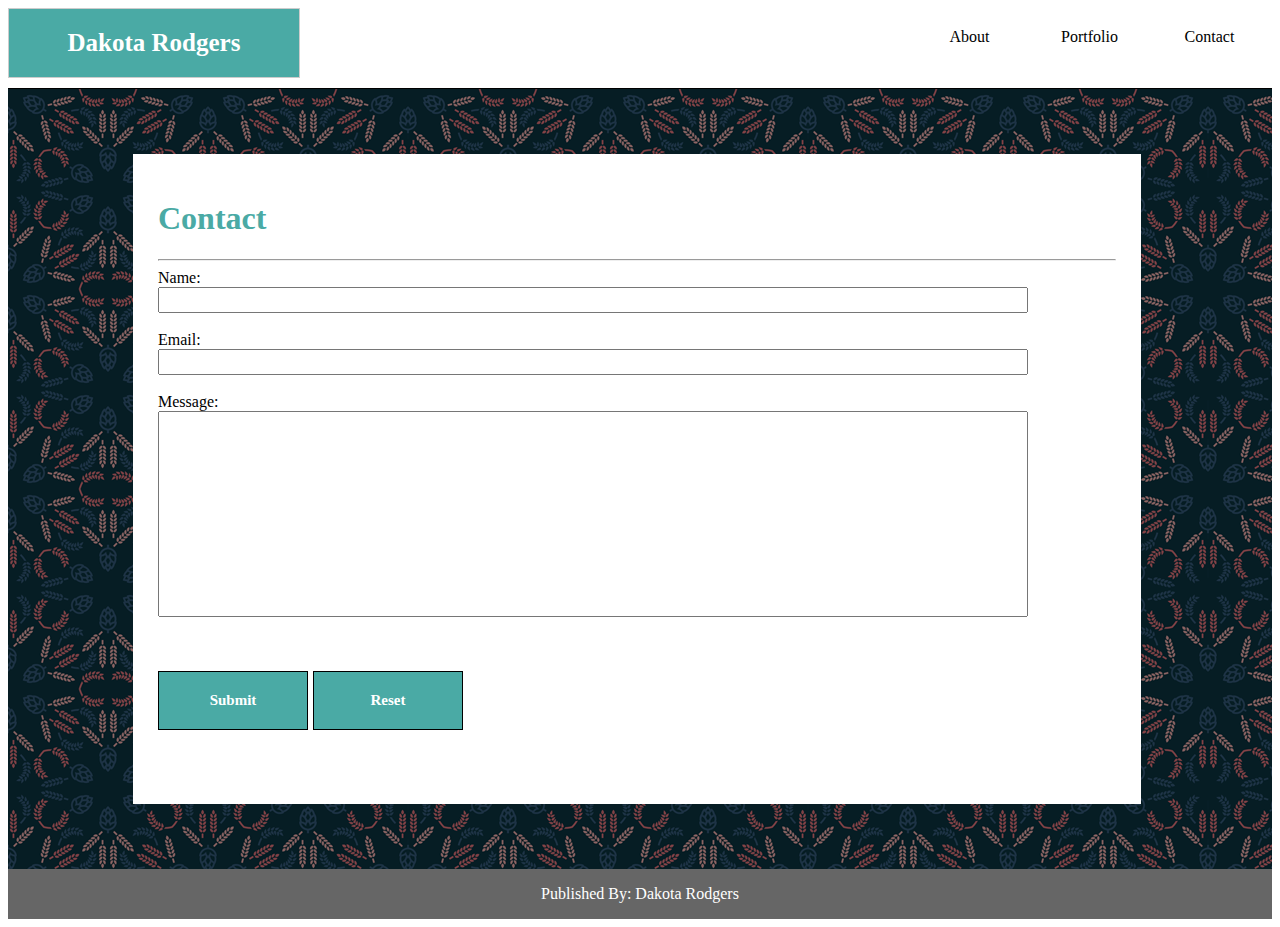
==== Contact.html @ 7f0cfc33 "adding all of my homework" ====
<!DOCTYPE html>
<html lang="en-us">

<head>
    <meta charset="UTF-8">
    <title>Contact</title>

    <link rel="stylesheet" type="text/css" href="style.css">

</head>

<body>
<!--Creating the clearfix div-->
<div class="clearfix"> 
 <!--Creating the Divs for Heading and Navigation Bar-->   
<div id="navbar">
<div id="holder">    

<ol>
    <!--Creating My Name in a box in the corner-->
    <li>Dakota Rodgers</li>  

</ol>

<!--Making a list of the navbar options-->
<ul>
    <!--Making clickable navigation bars to switch pages-->
    <li><a href="./Contact.html">Contact</a></li>
    <li><a href="./Portfolio.html">Portfolio</a></li> 
    <li><a href="./Week-One-Homework.html">About</a></li>   

</ul>    

</div><!-- End Holder Div-->
</div><!-- End Nav Bar Div-->
</div> <!--End of Clearfix Div-->  

<div id="MainPage">

<div id="ContentBox">
    
<h1>Contact</h1>

<hr>

<form action="mailto:kotalicious@outlook.com"
method="post" enctype="text/plain">

Name:<br> <input type="text" class="Name" /> <br><br>

Email:<br> <input type="text" class="Email" /> <br><br>

Message:<br> <input type="text" class="Message" /> <br><br><br><br>


<button type="Submit">Submit</button> 
<button type="Reset">Reset</button>

</form>






<!--ContentBox Div End-->
</div>

<!--MainPage Div End-->    
</div>

</body>

<div class="footer">Published By: Dakota Rodgers</div>
---- style.css ----
#header{
    background-color: #ffffff ;

}

.footer {
    position: relative;
    right: 0;
    bottom: 0;
    left: 0;
    padding: 1rem;
    background-color: #666666;
    color:#ffffff;
    text-align: center;
  }

.clearfix::after {
    content: "";
    clear: both;
    display: block;
} 

#navbar #holder { 
    height:80px;
    border-bottom:1px solid #000;

}


#navbar #holder ul {
        list-style:none;
        margin:0;
        padding:0;
}

#navbar #holder ol {
    list-style:none;
    margin:0;
    padding:0;
}

#navbar #holder ul li a {
        text-decoration:none;
        float:right;
        margin-right:5px;
        font-family:'Georgia', Times, Times New Roman, serif;
        color:#000;
        padding:20px;
        width:75px;
        text-align:center;
        display:block;
        background:#ffffff ;
    
}


#navbar #holder ol {
    text-decoration:none;
    float:left;
    margin-right:5px;
    font-family:'Georgia', Times, Times New Roman, serif;
    color:white;
    border:1px solid #cccccc;
    padding:20px;
    width:250px;
    text-align:center;
    display:block;
    background:#4aaaa5;
    font-size: 25px;
    font-weight: bold;

}


#navbar #holder ul li a:hover {

    background:#F90;
    color:#FFF;
    text-shadow:1px 1px 1px #000;

}

/* not currently working tests still needed */
button a:hover {

    background:#F90;
    color:#FFF;
    text-shadow:1px 1px 1px #000;

}

.clearfix::after {
    content: "";
    display: block;
    clear: both;    
}

.Main-Page {

  width: 90%;
  padding: 25px;
  border-style: groove;
  border-width: 1px;
  border-color : #dddddd;
  background-color: #ffffff;
  margin: 25px;

}

#ContentBox {

    background-color: white ;
    width: 90%;
    height: 600px;
    padding: 25px;
    margin: 25px 25px 25px 25px;
    color:black;
    
}

#PortfolioBox{

    background-color: white ;
    width: 90%;
    height: 1050px;
    padding: 25px;
    margin: 25px 25px 25px 25px;
    color:black;    

}

#MainPage {
    background-image: url("images/wheat.png");
    background-color: #EDECEC ;
    padding: 40px 100px;

    
}

h1 {

    color: #4aaaa5;


}

img {
    display: inline-block;
    margin: 15px 30px 15px 0px;
  }

p { 
    line-height: 200%;
    color: #777777;
    font-family:'Arial', 'Helvetica Neue', Helvetica, sans-serif;;

} 


.Name {width: 90%; height: 20px}

.Email {width: 90%; height: 20px}

.Message {width: 90%; height: 200px}

button {

    text-decoration:none;
    float:left;
    margin-right:5px;
    font-family:'Georgia', Times, Times New Roman, serif;
    color:white;
    border:1px solid #000;
    padding:20px;
    width:150px;
    text-align:center;
    display:block;
    background:#4aaaa5;
    font-size: 15px;
    font-weight: bold;

}

#Hangman {
    position: relative; 
    width: 250px;
    height: 250px;
    background-image: url(images/hangman.jpg);
    background-size: cover;
    background-repeat: no-repeat;
    background-position: 40% 60%;
    float: left;
    border:1px solid #000;
}

#RPG {
    position: relative; 
    width: 250px;
    height: 250px;
    background-image: url(images/rpg.jpg);
    background-size: cover;
    background-repeat: no-repeat;
    background-position: 40% 60%;
    float: left;
    margin-left:50px;
    border:1px solid #000;
}

#Trivia {
    position: relative; 
    width: 250px;
    height: 250px;
    background-image: url(images/headphones.jpg);
    background-size: cover;
    background-repeat: no-repeat;
    background-position: 40% 60%;
    float: left;
    border:1px solid #000;
}

#Rutgers {
    position: relative; 
    width: 250px;
    height: 250px;
    background-image: url(images/rutgers.jpg);
    background-size: cover;
    background-repeat: no-repeat;
    background-position: 40% 60%;
    float: left;
    margin-left:50px;
    border:1px solid #000;
}

#RPS {
    position: relative; 
    width: 250px;
    height: 250px;
    background-image: url(images/rps.jpg);
    background-size: cover;
    background-repeat: no-repeat;
    background-position: 40% 60%;
    float: left;
    border:1px solid #000;
}



h4 { 
   position: absolute; 
   top: 70%; 
   width: 92%;
   background-color: #4aaaa5;
   color: white;
   padding:10px;
   text-align: center;
}


a:link {
    color: white; 
    background-color: transparent; 
    text-decoration: none;
}

a:visited {
    color: white;
    background-color: transparent;
    text-decoration: none;
}

a:hover {
    color: orange;
    background-color: transparent;
    text-decoration: none;
}

a:active {
    color: white;
    background-color: transparent;
    text-decoration: none;
}
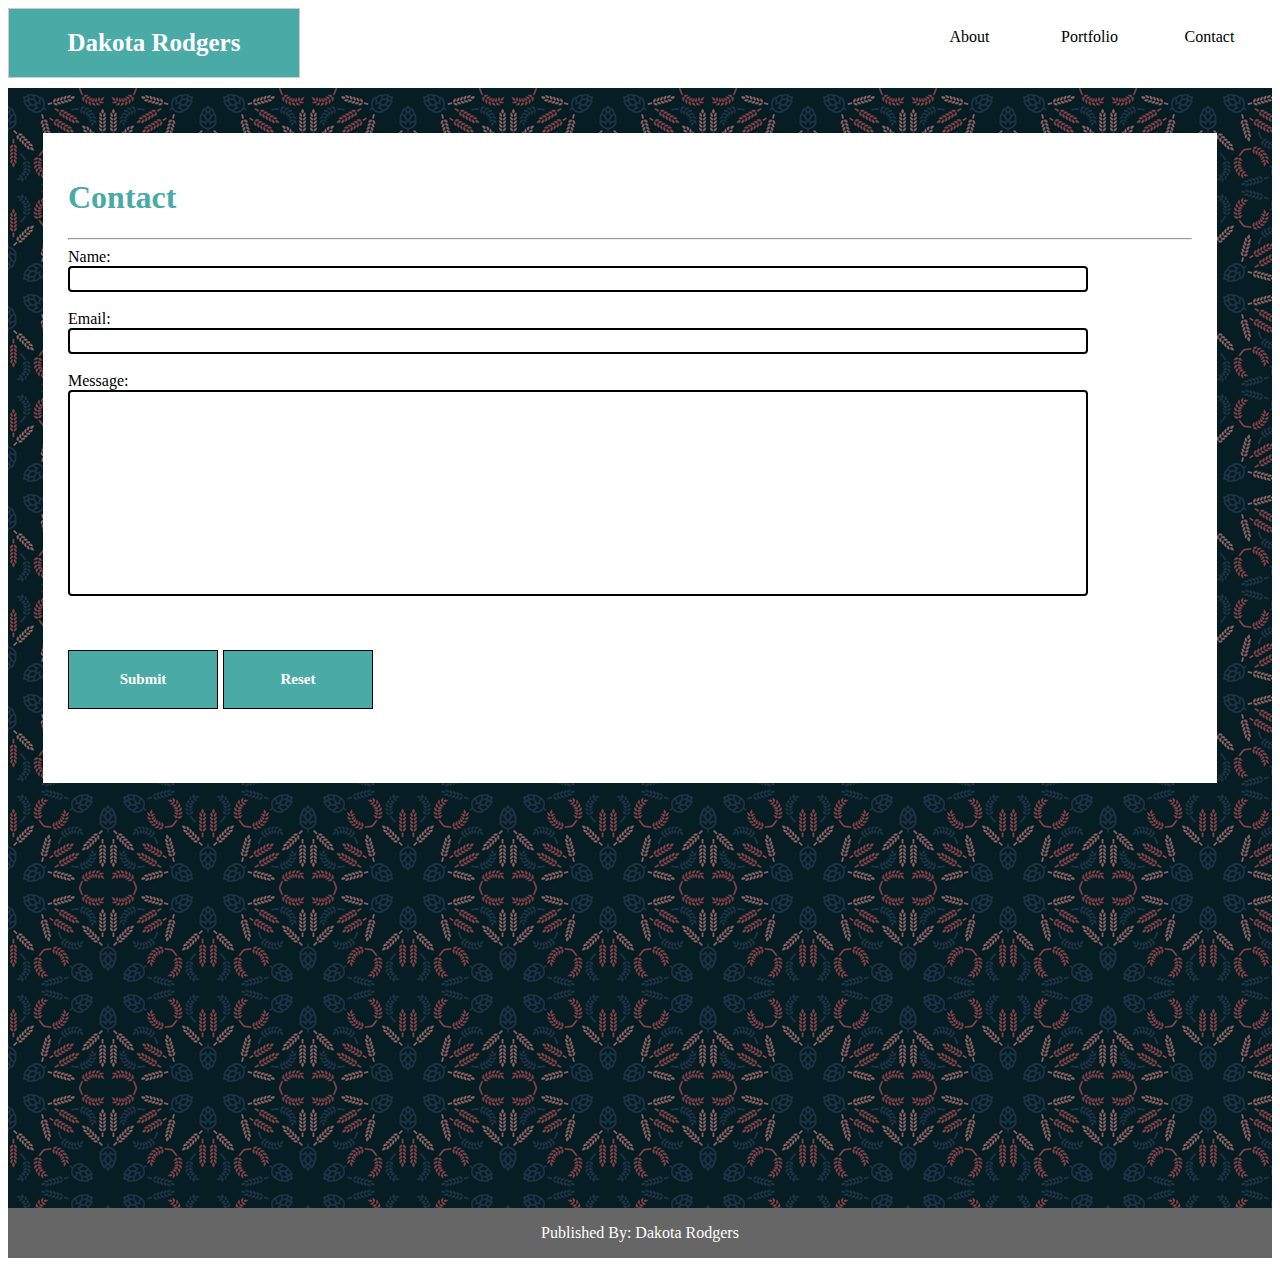
==== commit e91af442: "adding the entire site" ====
--- a/Contact.html
+++ b/Contact.html
@@ -4,8 +4,8 @@
 <head>
     <meta charset="UTF-8">
     <title>Contact</title>
-
-    <link rel="stylesheet" type="text/css" href="style.css">
+    <meta name="viewport" content="width=device-width, initial-scale=1.0">
+    <link rel="stylesheet" type="text/css" href="Contactstyle.css">
 
 </head>
 
@@ -27,7 +27,7 @@
     <!--Making clickable navigation bars to switch pages-->
     <li><a href="./Contact.html">Contact</a></li>
     <li><a href="./Portfolio.html">Portfolio</a></li> 
-    <li><a href="./Week-One-Homework.html">About</a></li>   
+    <li><a href="./index.html">About</a></li>   
 
 </ul>    
 
--- a/Contactstyle.css
+++ b/Contactstyle.css
@@ -0,0 +1,350 @@
+#header{
+    background-color: #ffffff ;
+
+}
+
+.footer {
+    position: relative;
+    right: 0;
+    bottom: 0;
+    left: 0;
+    padding: 1rem;
+    background-color: #666666;
+    color:#ffffff;
+    text-align: center;
+
+  }
+
+.clearfix::after {
+    content: "";
+    clear: both;
+    display: block;
+} 
+
+#navbar #holder { 
+    height:80px;
+    width:100%;
+
+}
+
+
+#navbar #holder ul {
+        list-style:none;
+        margin:0;
+        padding:0;
+}
+
+#navbar #holder ol {
+    list-style:none;
+    margin:0;
+    padding:0;
+}
+
+#navbar #holder ul li a {
+        text-decoration:none;
+        float:right;
+        margin-right:5px;
+        font-family:'Georgia', Times, Times New Roman, serif;
+        color:#000;
+        padding:20px;
+        width:75px;
+        text-align:center;
+        display:block;
+        background:#ffffff ;
+    
+}
+
+
+#navbar #holder ol {
+    text-decoration:none;
+    float:left;
+    margin-right:5px;
+    font-family:'Georgia', Times, Times New Roman, serif;
+    color:white;
+    border:1px solid #cccccc;
+    padding:20px;
+    width:250px;
+    text-align:center;
+    display:block;
+    background:#4aaaa5;
+    font-size: 25px;
+    font-weight: bold;
+
+}
+
+
+#navbar #holder ul li a:hover {
+
+    background:#F90;
+    color:#FFF;
+    text-shadow:1px 1px 1px #000;
+
+}
+
+
+.clearfix::after {
+    content: "";
+    display: block;
+    clear: both;    
+}
+
+.Main-Page {
+
+  width: 90%;
+  padding: 25px;
+  border-style: groove;
+  border-width: 1px;
+  border-color : #dddddd;
+  background-color: #ffffff;
+  margin: 0px 25px 25px 25px;
+
+}
+
+#ContentBox {
+
+    background-color: white ;
+    width: 90%;
+    height: 600px;
+    padding: 25px;
+    margin: 25px 25px 25px 25px;
+    color:black;
+    
+}
+
+#MainPage {
+    background-image: url("assets/wheat.png");
+    background-color: #EDECEC ;
+    padding: 20px 5px 200px 10px;
+    height: 900px;
+
+    
+}
+
+h1 {
+
+    color: #4aaaa5;
+
+
+}
+
+
+p { 
+    line-height: 200%;
+    color: #777777;
+    font-family:'Arial', 'Helvetica Neue', Helvetica, sans-serif;;
+
+} 
+
+input[type=text] {
+    border: 2px solid black;
+    border-radius: 4px;
+}
+
+
+.Name {width: 90%; height: 20px}
+
+.Email {width: 90%; height: 20px}
+
+.Message {width: 90%; height: 200px}
+
+button {
+
+    text-decoration:none;
+    float:left;
+    margin-right:5px;
+    font-family:'Georgia', Times, Times New Roman, serif;
+    color:white;
+    border:1px solid #000;
+    padding:20px;
+    width:150px;
+    text-align:center;
+    display:block;
+    background:#4aaaa5;
+    font-size: 15px;
+    font-weight: bold;
+
+}
+
+h4 { 
+   position: absolute; 
+   top: 70%; 
+   width: 92%;
+   background-color: #4aaaa5;
+   color: white;
+   padding:10px;
+   text-align: center;
+}
+
+
+a:link {
+    color: white; 
+    background-color: transparent; 
+    text-decoration: none;
+}
+
+a:visited {
+    color: white;
+    background-color: transparent;
+    text-decoration: none;
+}
+
+a:hover {
+    color: orange;
+    background-color: transparent;
+    text-decoration: none;
+}
+
+a:active {
+    color: white;
+    background-color: transparent;
+    text-decoration: none;
+}
+
+/* MEDIA QUERYS */ /* MEDIA QUERYS *//* MEDIA QUERYS *//* MEDIA QUERYS *//* MEDIA QUERYS *//* MEDIA QUERYS *//* MEDIA QUERYS *//* MEDIA QUERYS *//* MEDIA QUERYS */
+
+/* 980PX */
+@media screen and (max-width: 980px) {
+   
+  
+  #MainPage, {
+  
+      margin: 10px 10px 10px 10px;
+      float:none;
+      width:60%; 
+      height: 800px;  
+
+  }
+
+  #ContentBox{
+
+    background-color: white ;
+    width: 70%;
+    height: 600px;
+    padding: 15px;
+    margin: 10px 10px 10px 10px;
+    color:black;
+
+  }
+
+  #navbar, #holder ul li a {
+
+        text-decoration:none;
+        float:right;
+        margin-right:5px;
+        font-family:'Georgia', Times, Times New Roman, serif;
+        color:#000;
+        padding:10px;
+        width:100%;
+        text-align:center;
+        display:block;
+        background:#ffffff ;
+    
+    }
+    
+    }
+/* 768PX */
+@media screen and (max-width: 768px) {
+    
+  
+  #MainPage,  {
+  
+      margin: 10px 10px 10px 0px;
+      float:none;
+      width:60%; 
+      height: 900px;  
+
+  }
+
+  #ContentBox{
+
+    background-color: white ;
+    width: 90%;
+    height: 600px;
+    padding: 10px 20px 10px 20px;
+    margin: 15px 15px 15px 15px;
+    color:black;
+
+  }
+
+  #navbar, #holder ul li a {
+
+        text-decoration:none;
+        float:right;
+        margin-right:5px;
+        font-family:'Georgia', Times, Times New Roman, serif;
+        font-size: 14px;
+        color:#000;
+        padding:10px;
+        width:100%;
+        text-align:center;
+        display:block;
+        background:#ffffff ;
+    
+    }  
+
+/* 640PX */
+@media screen and (max-width: 640px) {
+    
+  
+  #MainPage,  {
+  
+      margin: 10px 10px 10px 0px;
+      float:none;
+      width:60%; 
+      height: 1000px;  
+
+  }
+
+  #ContentBox{
+
+    background-color: white ;
+    width: 90%;
+    height: 700px;
+    padding: 10px 20px 10px 20px;
+    margin: 15px 10px 15px 10px;
+    color:black;
+
+  }
+
+  #navbar, #holder ul li a {
+
+        text-decoration:none;
+        float:right;
+        margin-right:5px;
+        font-family:'Georgia', Times, Times New Roman, serif;
+        font-size: 14px;
+        color:#000;
+        padding:10px;
+        width:100%;
+        text-align:center;
+        display:block;
+        background:#ffffff ;
+    
+    }
+  
+    #navbar #holder ol {
+        text-decoration:none;
+        float:left;
+        margin-right:5px;
+        font-family:'Georgia', Times, Times New Roman, serif;
+        color:white;
+        border:1px solid #cccccc;
+        padding:20px;
+        width:100%;
+        text-align:center;
+        display:block;
+        background:#4aaaa5;
+        font-size: 25px;
+        font-weight: bold;
+    
+    }
+
+    
+}
+
+
+
+}  
+    
+
+
